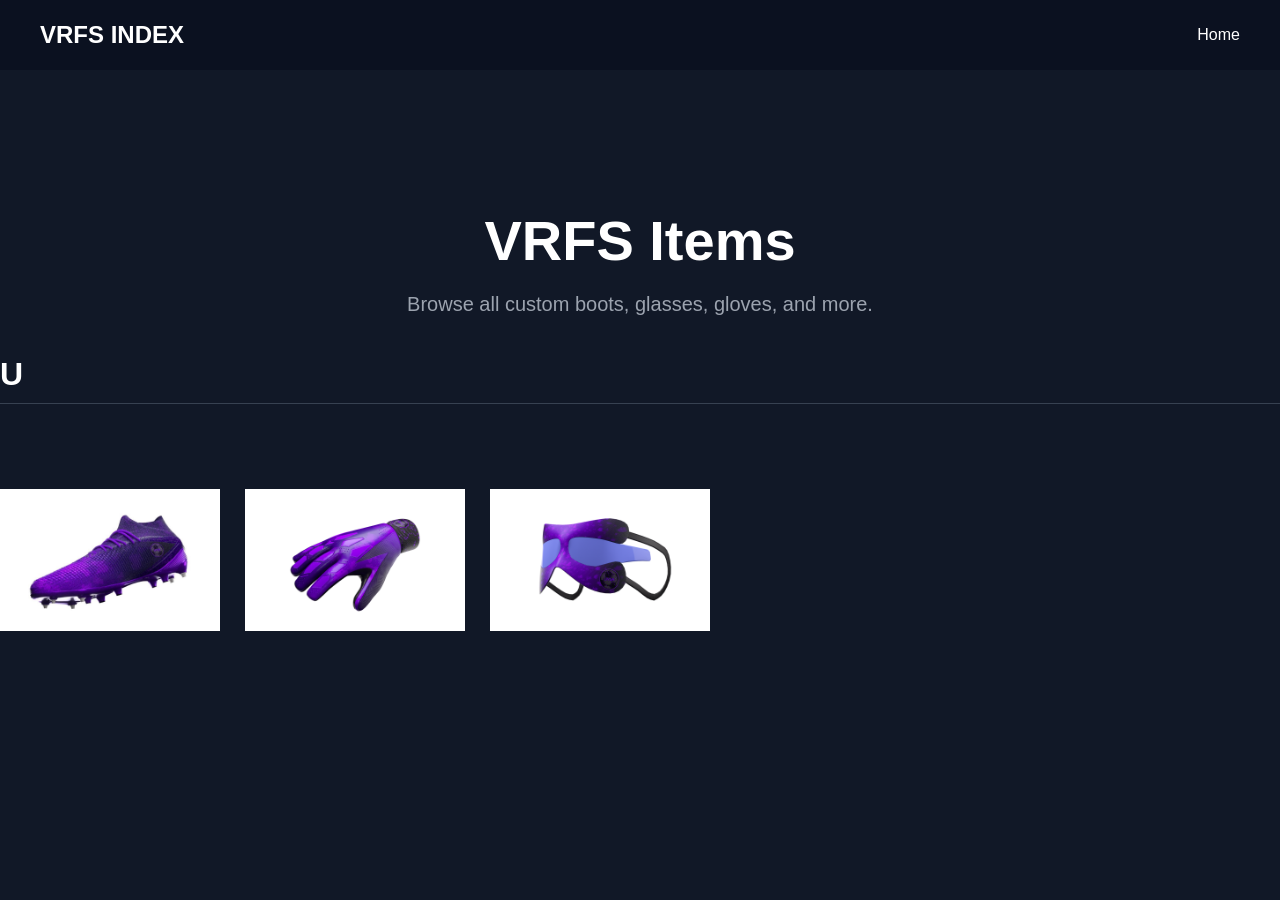
==== items.html @ acffa745 "first commit" ====
<!DOCTYPE html>
<html lang="en">
<head>
  <meta charset="UTF-8">
  <meta name="viewport" content="width=device-width, initial-scale=1.0">
  <title>VRFS INDEX - Items</title>
  <link rel="stylesheet" href="style.css">
</head>

<body>

  <nav>
    <h2>VRFS INDEX</h2>
    <a href="index.html">Home</a>
  </nav>

  <main>
    <h1>VRFS Items</h1>
    <p>Browse all custom boots, glasses, gloves, and more.</p>

    <div id="items"></div>
  </main>

  <script src="script.js"></script>
  
</body>
</html>
---- style.css ----
body {
  margin: 0;
  font-family: Arial, sans-serif;
  background: #111827;
  color: white;
}

nav {
  height: 70px;
  display: flex;
  align-items: center;
  justify-content: space-between;
  padding: 0 40px;
  background: #0b1120;
}

nav h2 {
  margin: 0;
}

nav a {
  color: white;
  text-decoration: none;
  margin-left: 25px;
}

main {
  text-align: center;
  padding-top: 100px;
}

h1 {
  font-size: 56px;
  margin-bottom: 15px;
}

p {
  font-size: 20px;
  color: #9ca3af;
}

button {
  margin-top: 25px;
  padding: 14px 28px;
  border: none;
  border-radius: 8px;
  background: #2563eb;
  color: white;
  font-size: 16px;
  cursor: pointer;
}
#items section {
  margin: 40px 0;
}

#items section > h2 {
  font-size: 32px;
  text-align: left;
  border-bottom: 1px solid #374151;
  padding-bottom: 10px;
}

.item-row {
  display: flex;
  gap: 25px;
  overflow-x: auto;
  padding: 20px 0;
}

.item-card {
  flex: 0 0 220px;
}

.item-card img {
  width: 220px;
  height: 220px;
  object-fit: contain;
  cursor: pointer;
  border-radius: 12px;
}

.item-card img:hover {
  transform: scale(1.05);
}
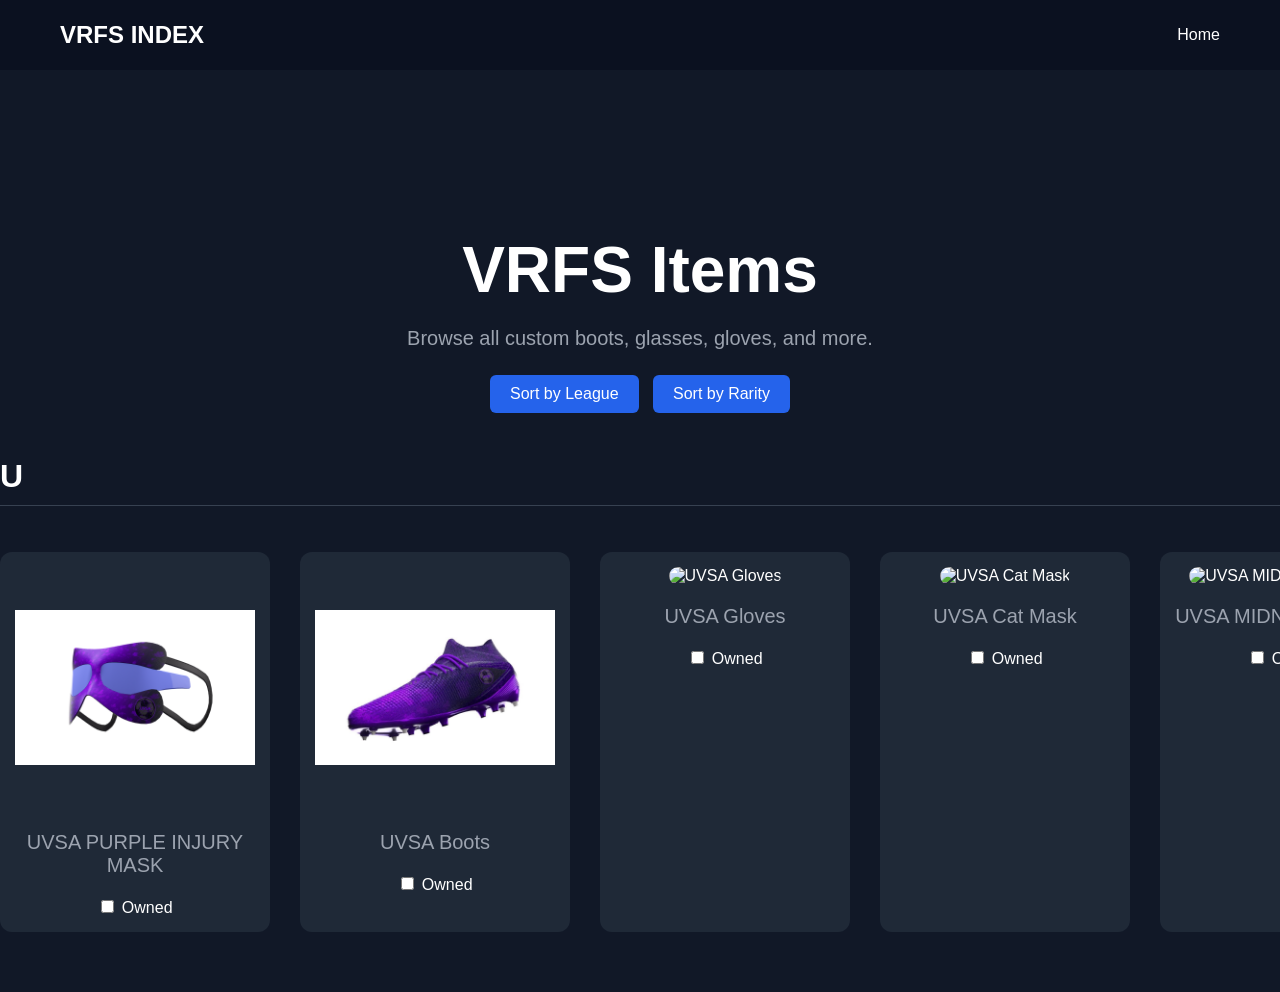
==== commit c589bfc1: "el update" ====
--- a/items.html
+++ b/items.html
@@ -18,10 +18,16 @@
     <h1>VRFS Items</h1>
     <p>Browse all custom boots, glasses, gloves, and more.</p>
 
+    <!-- ⭐ FILTER BUTTONS ADDED HERE ⭐ -->
+    <div class="filters">
+      <button onclick="sortLeague()">Sort by League</button>
+      <button onclick="sortRarity()">Sort by Rarity</button>
+    </div>
+
     <div id="items"></div>
   </main>
 
   <script src="script.js"></script>
   
 </body>
-</html>+</html>
--- a/style.css
+++ b/style.css
@@ -1,9 +1,17 @@
+/* ===========================
+   GLOBAL STYLES
+   =========================== */
+
 body {
   margin: 0;
   font-family: Arial, sans-serif;
   background: #111827;
   color: white;
 }
+
+/* ===========================
+   NAVIGATION
+   =========================== */
 
 nav {
   height: 70px;
@@ -22,7 +30,12 @@
   color: white;
   text-decoration: none;
   margin-left: 25px;
-}
+  font-size: 16px;
+}
+
+/* ===========================
+   MAIN CONTENT
+   =========================== */
 
 main {
   text-align: center;
@@ -49,6 +62,31 @@
   font-size: 16px;
   cursor: pointer;
 }
+
+/* ===========================
+   FILTER BUTTONS (NEW)
+   =========================== */
+
+.filters {
+  text-align: center;
+  margin-bottom: 20px;
+}
+
+.filters button {
+  margin: 5px;
+  padding: 10px 20px;
+  background: #2563eb;
+  border: none;
+  border-radius: 6px;
+  color: white;
+  cursor: pointer;
+  font-size: 16px;
+}
+
+/* ===========================
+   ITEM SECTIONS
+   =========================== */
+
 #items section {
   margin: 40px 0;
 }
@@ -60,6 +98,10 @@
   padding-bottom: 10px;
 }
 
+/* ===========================
+   ITEM ROWS
+   =========================== */
+
 .item-row {
   display: flex;
   gap: 25px;
@@ -67,18 +109,109 @@
   padding: 20px 0;
 }
 
+/* ===========================
+   ITEM CARDS
+   =========================== */
+
 .item-card {
   flex: 0 0 220px;
+  background: #1f2937;
+  padding: 15px;
+  border-radius: 12px;
+  text-align: center;
 }
 
 .item-card img {
-  width: 220px;
-  height: 220px;
+  width: 100%;
+  height: auto;
   object-fit: contain;
+  border-radius: 12px;
   cursor: pointer;
-  border-radius: 12px;
+  transition: transform 0.2s;
 }
 
 .item-card img:hover {
   transform: scale(1.05);
-}+}
+
+/* ===========================
+   MOBILE (PHONES)
+   =========================== */
+
+@media (max-width: 600px) {
+
+  nav {
+    flex-direction: column;
+    text-align: center;
+    height: auto;
+    padding: 20px 0;
+  }
+
+  nav a {
+    display: block;
+    margin: 10px 0;
+  }
+
+  main {
+    padding: 20px;
+    padding-top: 60px;
+  }
+
+  h1 {
+    font-size: 36px;
+  }
+
+  p {
+    font-size: 18px;
+  }
+
+  button {
+    width: 100%;
+    padding: 16px;
+    font-size: 18px;
+  }
+
+  .item-row {
+    flex-direction: column;
+    gap: 20px;
+    overflow-x: visible;
+  }
+
+  .item-card {
+    width: 100%;
+  }
+
+  .item-card img {
+    width: 100%;
+    height: auto;
+  }
+}
+
+/* ===========================
+   DESKTOP (PC)
+   =========================== */
+
+@media (min-width: 900px) {
+
+  nav {
+    padding: 0 60px;
+  }
+
+  main {
+    padding-top: 120px;
+  }
+
+  h1 {
+    font-size: 64px;
+  }
+
+  .item-row {
+    display: flex;
+    gap: 30px;
+  }
+
+  .item-card img {
+    width: 240px;
+    height: 240px;
+  }
+}
